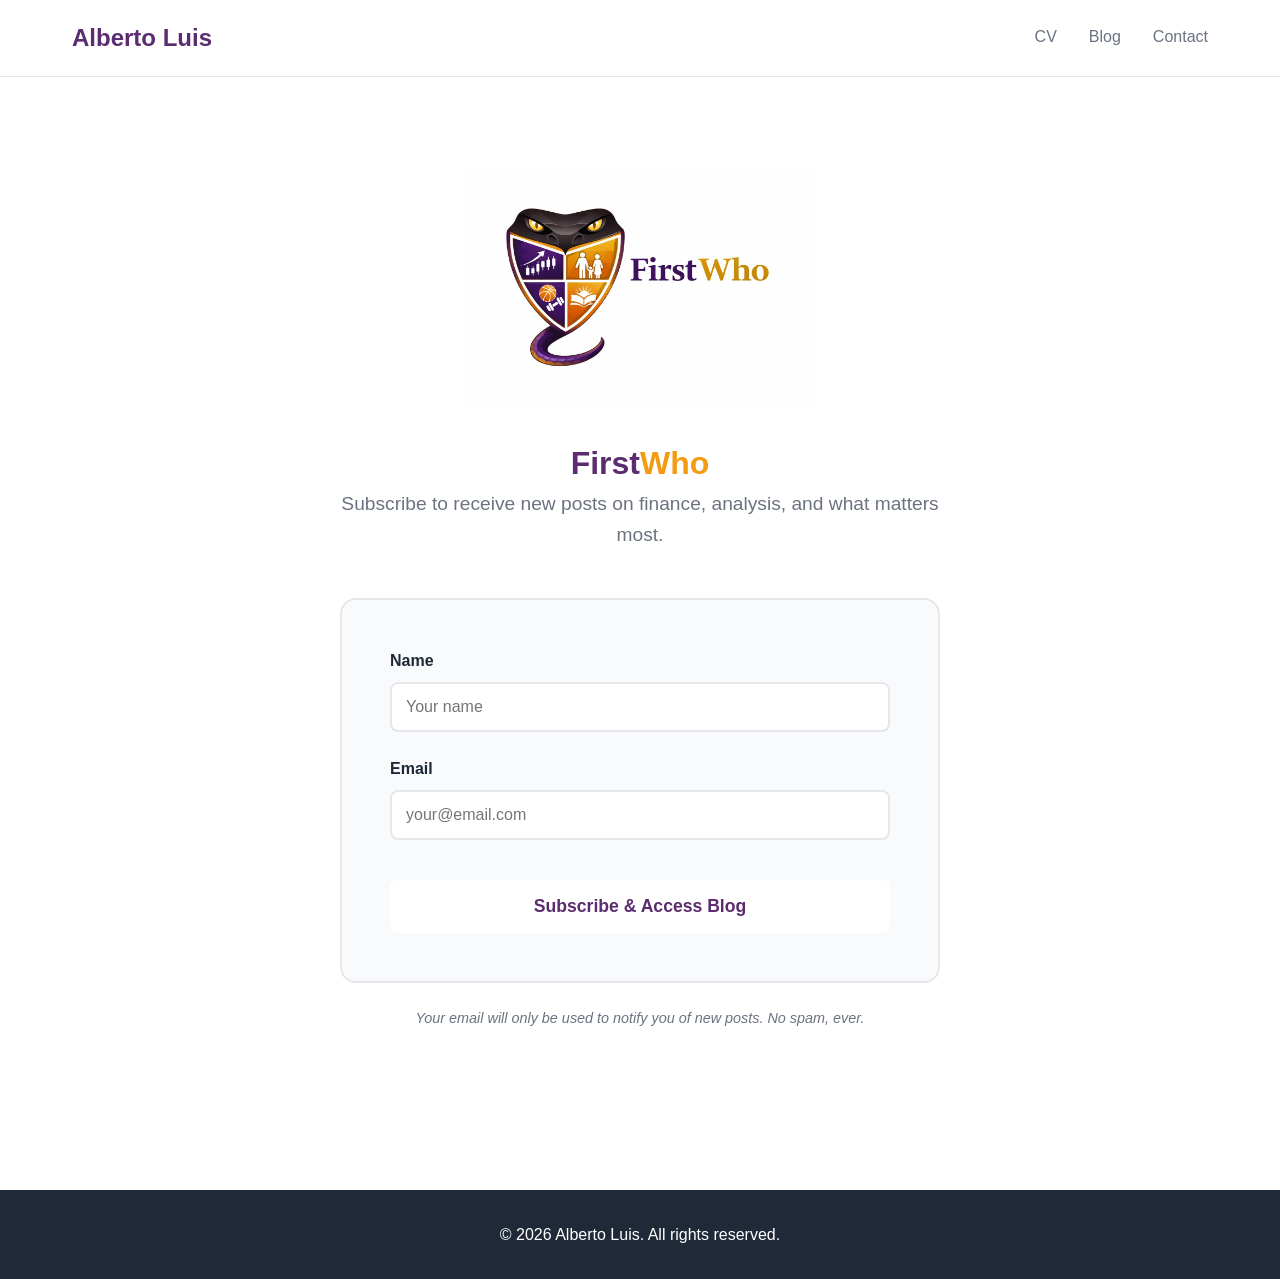
==== blog.html @ a8cf5e79 "Add blog subscription system and First Who post (bilingual ES/EN)" ====
<!DOCTYPE html>
<html lang="en">
<head>
    <meta charset="UTF-8">
    <meta name="viewport" content="width=device-width, initial-scale=1.0">
    <title>Blog - Alberto Luis</title>
    <link rel="stylesheet" href="styles.css">
</head>
<body>
    <nav class="nav">
        <div class="container">
            <a href="index.html" class="logo">Alberto Luis</a>
            <div class="nav-links">
                <a href="cv.html">CV</a>
                <a href="blog.html" class="active">Blog</a>
                <a href="mailto:al.luis.campos@gmail.com">Contact</a>
            </div>
        </div>
    </nav>

    <main class="cv-container">
        <div class="container">
            <div class="cv-header blog-header">
                <img src="firstwho-logo.jpg" alt="FirstWho" class="blog-logo">
                <h1><span class="purple-text">First</span><span class="gold-text">Who</span></h1>
                <p class="cv-title">Insights on finance, analysis, and what matters most</p>
            </div>

            <section class="blog-posts" id="blogContent">
                <!-- Content loaded via JavaScript based on subscription status -->
            </section>
        </div>
    </main>

    <footer class="footer">
        <div class="container">
            <p>&copy; 2026 Alberto Luis. All rights reserved.</p>
        </div>
    </footer>

    <script>
        // Check subscription status
        const subscriber = JSON.parse(localStorage.getItem('blogSubscriber'));
        const blogContent = document.getElementById('blogContent');

        if (!subscriber) {
            // Not subscribed - redirect to subscription page
            window.location.href = 'subscribe.html';
        } else {
            // Subscribed - show blog posts
            blogContent.innerHTML = `
                <div class="welcome-message">
                    <p>Welcome back, ${subscriber.name}! 👋</p>
                </div>

                <article class="blog-post-card">
                    <div class="post-date">March 23, 2026</div>
                    <h2><a href="post-first-who.html">First Who - Lo más importante</a></h2>
                    <p class="post-excerpt">
                        Esa sensación como si estuvieras en el círculo polar ártico con ese pie fuera del edredón... 
                        Un momento de claridad sobre lo que realmente importa en el camino de la vida.
                    </p>
                    <div class="post-tags">
                        <span class="tag">Personal</span>
                        <span class="tag">Family</span>
                        <span class="tag">Philosophy</span>
                    </div>
                    <a href="post-first-who.html" class="read-more">Read more →</a>
                </article>
            `;
        }
    </script>
</body>
</html>
---- styles.css ----
/* Reset & Base Styles */
* {
    margin: 0;
    padding: 0;
    box-sizing: border-box;
}

:root {
    --primary-color: #5B2C6F;
    --secondary-color: #F39C12;
    --text-dark: #1f2937;
    --text-light: #6b7280;
    --bg-light: #f9fafb;
    --bg-white: #ffffff;
    --border-color: #e5e7eb;
    --success-color: #F39C12;
    --transition: all 0.3s ease;
}

body {
    font-family: -apple-system, BlinkMacSystemFont, 'Segoe UI', 'Roboto', 'Oxygen', 'Ubuntu', 'Cantarell', sans-serif;
    line-height: 1.6;
    color: var(--text-dark);
    background-color: var(--bg-white);
}

.container {
    max-width: 1200px;
    margin: 0 auto;
    padding: 0 2rem;
}

a {
    text-decoration: none;
    color: inherit;
    transition: var(--transition);
}

/* Navigation */
.nav {
    background: var(--bg-white);
    border-bottom: 1px solid var(--border-color);
    padding: 1rem 0;
    position: sticky;
    top: 0;
    z-index: 1000;
    backdrop-filter: blur(10px);
    background: rgba(255, 255, 255, 0.95);
}

.nav .container {
    display: flex;
    justify-content: space-between;
    align-items: center;
}

.logo {
    font-size: 1.5rem;
    font-weight: 700;
    color: var(--primary-color);
}

.nav-links {
    display: flex;
    gap: 2rem;
}

.nav-links a {
    color: var(--text-light);
    font-weight: 500;
    padding: 0.5rem 0;
    border-bottom: 2px solid transparent;
}

.nav-links a:hover,
.nav-links a.active {
    color: var(--primary-color);
    border-bottom-color: var(--primary-color);
}

/* Hero Section */
.hero {
    padding: 6rem 0;
    background: linear-gradient(135deg, #5B2C6F 0%, #F39C12 100%);
    color: white;
}

.hero-content {
    max-width: 800px;
}

.hero h1 {
    font-size: 3.5rem;
    font-weight: 700;
    margin-bottom: 0.5rem;
}

.hero h2 {
    font-size: 1.5rem;
    font-weight: 400;
    opacity: 0.9;
    margin-bottom: 1.5rem;
}

.intro {
    font-size: 1.1rem;
    line-height: 1.8;
    opacity: 0.95;
    margin-bottom: 2rem;
}

.cta-buttons {
    display: flex;
    gap: 1rem;
    margin-bottom: 2rem;
}

.btn {
    display: inline-block;
    padding: 0.875rem 2rem;
    border-radius: 0.5rem;
    font-weight: 600;
    transition: var(--transition);
    cursor: pointer;
    border: 2px solid transparent;
}

.btn-primary {
    background: white;
    color: var(--primary-color);
}

.btn-primary:hover {
    transform: translateY(-2px);
    box-shadow: 0 10px 20px rgba(0, 0, 0, 0.1);
}

.btn-secondary {
    background: transparent;
    color: white;
    border-color: white;
}

.btn-secondary:hover {
    background: white;
    color: var(--primary-color);
}

.contact-info {
    display: flex;
    gap: 1rem;
    flex-wrap: wrap;
    font-size: 0.95rem;
    opacity: 0.9;
}

.contact-info a:hover {
    opacity: 0.8;
}

/* Highlights Section */
.highlights {
    padding: 4rem 0;
    background: var(--bg-light);
}

.highlight-grid {
    display: grid;
    grid-template-columns: repeat(auto-fit, minmax(250px, 1fr));
    gap: 2rem;
}

.highlight-card {
    background: white;
    padding: 2rem;
    border-radius: 1rem;
    text-align: center;
    transition: var(--transition);
    border: 1px solid var(--border-color);
}

.highlight-card:hover {
    transform: translateY(-5px);
    box-shadow: 0 10px 30px rgba(0, 0, 0, 0.1);
}

.highlight-icon {
    font-size: 3rem;
    margin-bottom: 1rem;
}

.highlight-card h3 {
    font-size: 1.5rem;
    color: var(--primary-color);
    margin-bottom: 0.5rem;
}

.highlight-card p {
    color: var(--text-light);
}

/* CV Styles */
.cv-container {
    padding: 3rem 0;
    min-height: calc(100vh - 200px);
}

.cv-header {
    text-align: center;
    padding: 2rem 0 2rem 0;
    border-bottom: 2px solid var(--border-color);
    margin-bottom: 3rem;
}

.cv-header h1 {
    font-size: 2.5rem;
    margin-bottom: 0.5rem;
}

.cv-title {
    font-size: 1.3rem;
    color: var(--text-light);
    margin-bottom: 1rem;
}

.cv-summary {
    max-width: 650px;
    margin: 1rem auto 1.5rem;
    line-height: 1.7;
    color: var(--text-light);
    font-size: 1rem;
}

.cv-contact {
    display: flex;
    justify-content: center;
    gap: 0.5rem;
    flex-wrap: wrap;
    margin-bottom: 1.5rem;
    color: var(--text-light);
    font-size: 0.95rem;
}

.cv-contact a {
    color: var(--primary-color);
}

.cv-contact a:hover {
    text-decoration: underline;
}

.cv-actions {
    margin-top: 1.5rem;
}

.btn-download {
    font-size: 1.1rem;
    padding: 1rem 2.5rem;
    box-shadow: 0 4px 12px rgba(91, 44, 111, 0.3);
}

.btn-download:hover {
    box-shadow: 0 6px 20px rgba(91, 44, 111, 0.4);
}

.cv-section {
    margin-bottom: 4rem;
}

.cv-section h2 {
    font-size: 2rem;
    margin-bottom: 2rem;
    color: var(--text-dark);
    border-bottom: 3px solid var(--primary-color);
    display: inline-block;
    padding-bottom: 0.5rem;
}

/* Experience Items */
.experience-item {
    background: var(--bg-light);
    padding: 2rem;
    border-radius: 1rem;
    margin-bottom: 2rem;
    border-left: 4px solid var(--primary-color);
}

.exp-header {
    margin-bottom: 2rem;
}

.company-link {
    display: flex;
    align-items: center;
    gap: 1rem;
    color: var(--text-dark);
    font-size: 1.3rem;
    font-weight: 600;
}

.company-link:hover {
    color: var(--primary-color);
}

.company-logo {
    height: 40px;
    width: auto;
}

.company-name {
    font-size: 1.3rem;
    font-weight: 600;
}

.position {
    margin-bottom: 2rem;
    padding-bottom: 2rem;
    border-bottom: 1px solid var(--border-color);
}

.position:last-child {
    border-bottom: none;
    padding-bottom: 0;
    margin-bottom: 0;
}

.position h3 {
    font-size: 1.3rem;
    margin-bottom: 0.5rem;
    color: var(--text-dark);
}

.duration {
    color: var(--text-light);
    font-size: 0.95rem;
    margin-bottom: 1rem;
}

.position ul {
    list-style: none;
    padding-left: 0;
}

.position li {
    position: relative;
    padding-left: 1.5rem;
    margin-bottom: 0.75rem;
    color: var(--text-light);
}

.position li:before {
    content: "→";
    position: absolute;
    left: 0;
    color: var(--primary-color);
    font-weight: bold;
}

/* Education Items */
.education-item {
    background: var(--bg-light);
    padding: 1.5rem;
    border-radius: 1rem;
    margin-bottom: 1.5rem;
    border-left: 4px solid var(--success-color);
}

.institution-link {
    display: flex;
    align-items: center;
    gap: 1.5rem;
    color: var(--text-dark);
}

.institution-link:hover h3 {
    color: var(--primary-color);
}

.institution-logo {
    height: 50px;
    width: auto;
}

.edu-icon {
    font-size: 3rem;
    min-width: 60px;
    text-align: center;
}

.edu-badge {
    margin-top: 0.5rem;
}

.badge {
    display: inline-block;
    background: var(--primary-color);
    color: white;
    padding: 0.25rem 0.75rem;
    border-radius: 1rem;
    font-size: 0.85rem;
    font-weight: 500;
}

.education-item h3 {
    font-size: 1.2rem;
    margin-bottom: 0.25rem;
    transition: var(--transition);
}

.institution {
    color: var(--text-light);
    font-size: 1rem;
}

/* Skills Section */
.skills-grid {
    display: grid;
    grid-template-columns: repeat(auto-fit, minmax(280px, 1fr));
    gap: 2rem;
}

.skill-category {
    background: var(--bg-light);
    padding: 2rem;
    border-radius: 1rem;
    border-top: 4px solid var(--primary-color);
}

.skill-category:nth-child(even) {
    border-top-color: var(--secondary-color);
}

.skill-category h3 {
    font-size: 1.2rem;
    margin-bottom: 1rem;
    color: var(--primary-color);
}

.skill-category:nth-child(even) h3 {
    color: var(--secondary-color);
}

.skill-list {
    list-style: none;
}

.skill-list li {
    padding: 0.5rem 0;
    color: var(--text-light);
    border-bottom: 1px solid var(--border-color);
}

.skill-list li:last-child {
    border-bottom: none;
}

/* Footer */
.footer {
    background: var(--text-dark);
    color: white;
    padding: 2rem 0;
    text-align: center;
    margin-top: 4rem;
}

/* Blog Styles */
.blog-posts {
    max-width: 800px;
    margin: 0 auto;
}

.blog-header {
    position: relative;
}

.blog-logo {
    max-width: 300px;
    height: auto;
    margin: 0 auto 1.5rem;
    display: block;
}

.purple-text {
    color: var(--primary-color);
}

.gold-text {
    color: var(--secondary-color);
}

.blog-placeholder {
    text-align: center;
    padding: 4rem 2rem;
    background: var(--bg-light);
    border-radius: 1rem;
    border: 3px solid transparent;
    border-image: linear-gradient(135deg, var(--primary-color), var(--secondary-color)) 1;
}

.blog-placeholder h2 {
    font-size: 2rem;
    margin-bottom: 1rem;
    background: linear-gradient(135deg, var(--primary-color), var(--secondary-color));
    -webkit-background-clip: text;
    -webkit-text-fill-color: transparent;
    background-clip: text;
}

.blog-placeholder p {
    color: var(--text-light);
    font-size: 1.1rem;
}

/* Responsive Design */
@media (max-width: 768px) {
    .hero h1 {
        font-size: 2.5rem;
    }

    .hero h2 {
        font-size: 1.2rem;
    }

    .cta-buttons {
        flex-direction: column;
    }

    .nav-links {
        gap: 1rem;
    }

    .container {
        padding: 0 1rem;
    }

    .highlight-grid {
        grid-template-columns: 1fr;
    }

    .cv-header h1 {
        font-size: 2rem;
    }

    .skills-grid {
        grid-template-columns: 1fr;
    }

    .contact-info {
        flex-direction: column;
        gap: 0.5rem;
    }
}

@media (max-width: 480px) {
    .hero {
        padding: 3rem 0;
    }

    .hero h1 {
        font-size: 2rem;
    }
}

/* Subscribe Page Styles */
.subscribe-container {
    max-width: 600px;
    margin: 3rem auto;
    text-align: center;
}

.blog-logo-large {
    max-width: 350px;
    height: auto;
    margin: 0 auto 2rem;
    display: block;
}

.subscribe-tagline {
    font-size: 1.2rem;
    color: var(--text-light);
    margin-bottom: 3rem;
    line-height: 1.6;
}

.subscribe-form {
    background: var(--bg-light);
    padding: 3rem;
    border-radius: 1rem;
    border: 2px solid var(--border-color);
    margin-bottom: 1.5rem;
}

.form-group {
    margin-bottom: 1.5rem;
    text-align: left;
}

.form-group label {
    display: block;
    margin-bottom: 0.5rem;
    font-weight: 600;
    color: var(--text-dark);
}

.form-group input {
    width: 100%;
    padding: 0.875rem;
    border: 2px solid var(--border-color);
    border-radius: 0.5rem;
    font-size: 1rem;
    transition: var(--transition);
}

.form-group input:focus {
    outline: none;
    border-color: var(--primary-color);
    box-shadow: 0 0 0 3px rgba(91, 44, 111, 0.1);
}

.subscribe-form .btn {
    width: 100%;
    margin-top: 1rem;
    font-size: 1.1rem;
}

.privacy-note {
    color: var(--text-light);
    font-size: 0.9rem;
    font-style: italic;
}

/* Blog Post Card */
.blog-post-card {
    background: var(--bg-light);
    padding: 2.5rem;
    border-radius: 1rem;
    margin-bottom: 2rem;
    border-left: 4px solid var(--primary-color);
    transition: var(--transition);
}

.blog-post-card:hover {
    transform: translateY(-3px);
    box-shadow: 0 10px 30px rgba(0, 0, 0, 0.1);
}

.post-date {
    color: var(--text-light);
    font-size: 0.9rem;
    margin-bottom: 0.5rem;
}

.blog-post-card h2 {
    font-size: 1.8rem;
    margin-bottom: 1rem;
    color: var(--text-dark);
}

.blog-post-card h2 a {
    color: var(--text-dark);
}

.blog-post-card h2 a:hover {
    color: var(--primary-color);
}

.post-excerpt {
    color: var(--text-light);
    line-height: 1.8;
    margin-bottom: 1.5rem;
}

.post-tags {
    display: flex;
    gap: 0.5rem;
    margin-bottom: 1rem;
    flex-wrap: wrap;
}

.tag {
    background: var(--primary-color);
    color: white;
    padding: 0.25rem 0.75rem;
    border-radius: 1rem;
    font-size: 0.85rem;
}

.read-more {
    color: var(--primary-color);
    font-weight: 600;
    transition: var(--transition);
}

.read-more:hover {
    color: var(--secondary-color);
}

.welcome-message {
    background: linear-gradient(135deg, var(--primary-color), var(--secondary-color));
    color: white;
    padding: 1.5rem;
    border-radius: 1rem;
    margin-bottom: 2rem;
    text-align: center;
}

.welcome-message p {
    margin: 0;
    font-size: 1.1rem;
}

/* Blog Post Page Styles */
.blog-post {
    max-width: 750px;
    margin: 0 auto;
}

.post-header {
    display: flex;
    justify-content: space-between;
    align-items: center;
    margin-bottom: 2rem;
    padding-bottom: 1rem;
    border-bottom: 2px solid var(--border-color);
}

.back-link {
    color: var(--primary-color);
    font-weight: 600;
    transition: var(--transition);
}

.back-link:hover {
    color: var(--secondary-color);
}

.lang-toggle {
    background: var(--bg-light);
    border: 2px solid var(--border-color);
    padding: 0.5rem 1rem;
    border-radius: 2rem;
    cursor: pointer;
    font-weight: 600;
    transition: var(--transition);
    display: flex;
    align-items: center;
    gap: 0.5rem;
}

.lang-toggle:hover {
    border-color: var(--primary-color);
}

.lang-option {
    color: var(--text-light);
    transition: var(--transition);
    padding: 0.25rem 0.5rem;
    border-radius: 0.5rem;
}

.lang-option.active {
    color: var(--primary-color);
    background: white;
    font-weight: 700;
}

.lang-separator {
    color: var(--border-color);
}

.post-title {
    font-size: 2.5rem;
    line-height: 1.2;
    margin-bottom: 1rem;
    color: var(--text-dark);
}

.post-meta {
    color: var(--text-light);
    margin-bottom: 2rem;
    padding-bottom: 2rem;
    border-bottom: 1px solid var(--border-color);
}

.post-content {
    font-size: 1.1rem;
    line-height: 1.9;
    color: var(--text-dark);
}

.post-content p {
    margin-bottom: 1.5rem;
}

.post-content em {
    font-style: italic;
    color: var(--primary-color);
    font-weight: 600;
}

@media (max-width: 768px) {
    .subscribe-form {
        padding: 2rem;
    }
    
    .post-header {
        flex-direction: column;
        align-items: flex-start;
        gap: 1rem;
    }
    
    .post-title {
        font-size: 2rem;
    }
    
    .post-content {
        font-size: 1rem;
    }
}
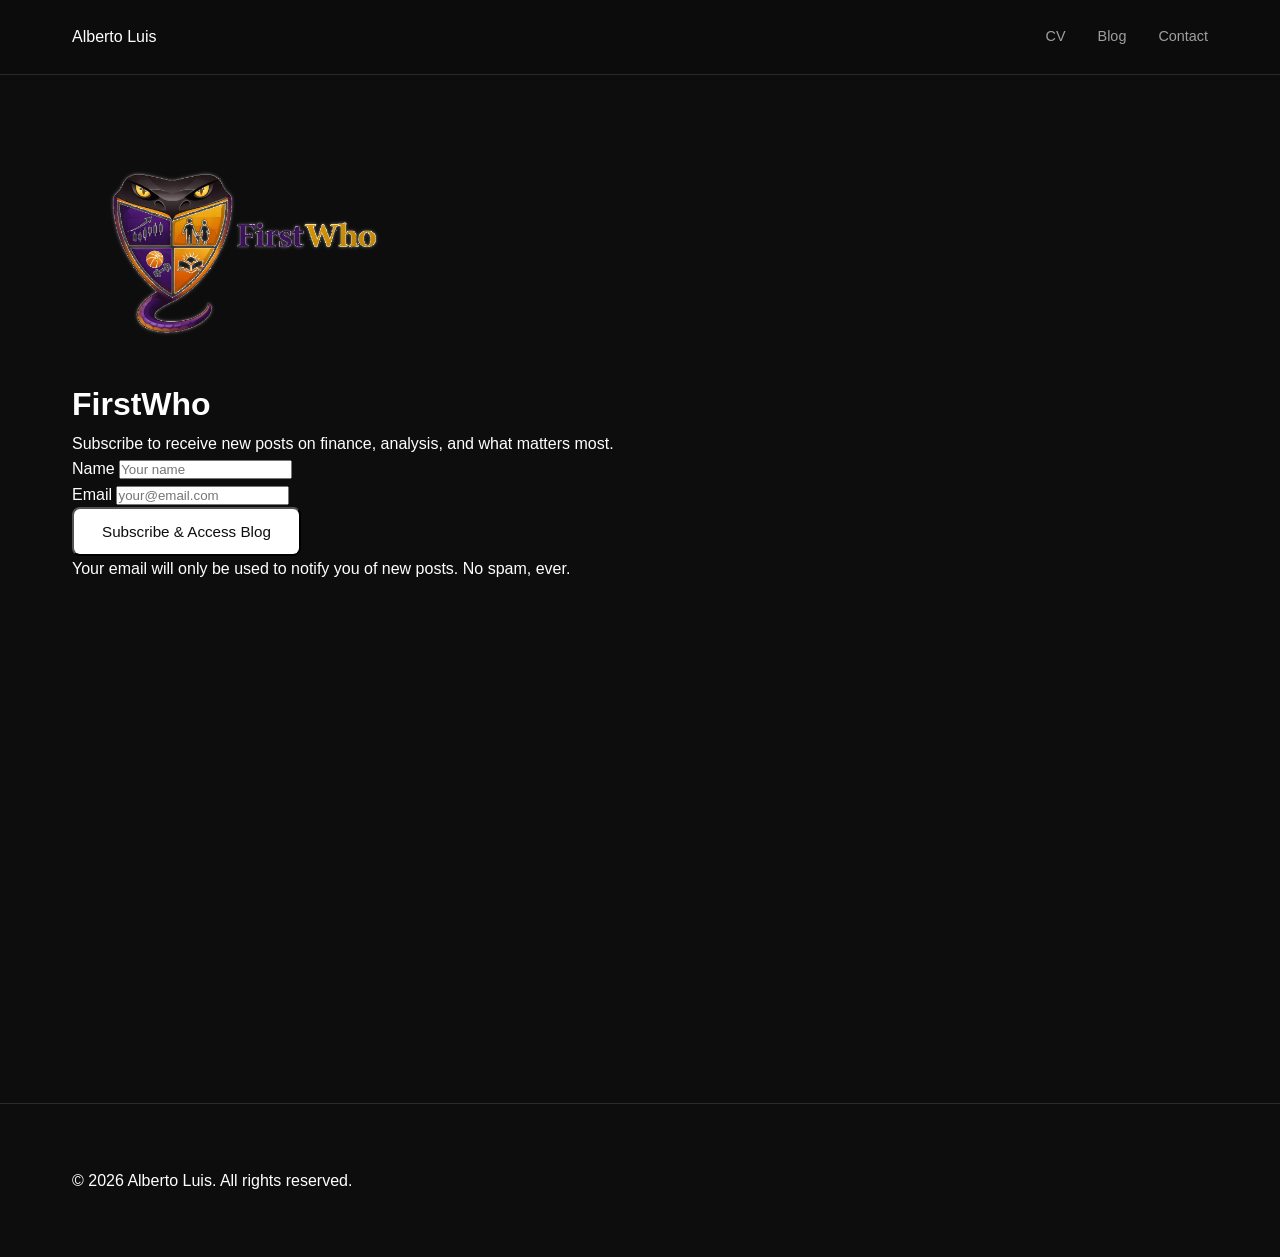
==== commit 6248f817: "Convert FirstWho logo to transparent PNG with white glow effect" ====
--- a/blog.html
+++ b/blog.html
@@ -21,7 +21,7 @@
     <main class="cv-container">
         <div class="container">
             <div class="cv-header blog-header">
-                <img src="firstwho-logo.jpg" alt="FirstWho" class="blog-logo">
+                <img src="firstwho-logo.png" alt="FirstWho" class="blog-logo">
                 <h1><span class="purple-text">First</span><span class="gold-text">Who</span></h1>
                 <p class="cv-title">Insights on finance, analysis, and what matters most</p>
             </div>
--- a/styles.css
+++ b/styles.css
@@ -1,4 +1,4 @@
-/* Reset & Base Styles */
+/* Reset & Base */
 * {
     margin: 0;
     padding: 0;
@@ -6,22 +6,22 @@
 }
 
 :root {
-    --primary-color: #5B2C6F;
-    --secondary-color: #F39C12;
-    --text-dark: #1f2937;
-    --text-light: #6b7280;
-    --bg-light: #f9fafb;
-    --bg-white: #ffffff;
-    --border-color: #e5e7eb;
-    --success-color: #F39C12;
-    --transition: all 0.3s ease;
+    --bg-primary: #0d0d0d;
+    --bg-secondary: #1a1a1a;
+    --text-primary: #ffffff;
+    --text-secondary: #a0a0a0;
+    --text-tertiary: #6b6b6b;
+    --border-color: #2a2a2a;
+    --accent: #ffffff;
 }
 
 body {
-    font-family: -apple-system, BlinkMacSystemFont, 'Segoe UI', 'Roboto', 'Oxygen', 'Ubuntu', 'Cantarell', sans-serif;
+    font-family: -apple-system, BlinkMacSystemFont, "Segoe UI", "Inter", Helvetica, Arial, sans-serif;
+    background: var(--bg-primary);
+    color: var(--text-primary);
     line-height: 1.6;
-    color: var(--text-dark);
-    background-color: var(--bg-white);
+    -webkit-font-smoothing: antialiased;
+    -moz-osx-font-smoothing: grayscale;
 }
 
 .container {
@@ -33,19 +33,22 @@
 a {
     text-decoration: none;
     color: inherit;
-    transition: var(--transition);
+    transition: opacity 0.2s ease;
+}
+
+a:hover {
+    opacity: 0.7;
 }
 
 /* Navigation */
 .nav {
-    background: var(--bg-white);
-    border-bottom: 1px solid var(--border-color);
-    padding: 1rem 0;
+    padding: 1.5rem 0;
+    border-bottom: 1px solid var(--border-color);
     position: sticky;
     top: 0;
-    z-index: 1000;
-    backdrop-filter: blur(10px);
-    background: rgba(255, 255, 255, 0.95);
+    background: rgba(13, 13, 13, 0.8);
+    backdrop-filter: blur(20px);
+    z-index: 100;
 }
 
 .nav .container {
@@ -54,262 +57,280 @@
     align-items: center;
 }
 
-.logo {
-    font-size: 1.5rem;
-    font-weight: 700;
-    color: var(--primary-color);
+.nav-logo {
+    font-size: 0.95rem;
+    font-weight: 500;
+    letter-spacing: -0.01em;
 }
 
 .nav-links {
     display: flex;
     gap: 2rem;
-}
-
-.nav-links a {
-    color: var(--text-light);
-    font-weight: 500;
-    padding: 0.5rem 0;
-    border-bottom: 2px solid transparent;
-}
-
-.nav-links a:hover,
-.nav-links a.active {
-    color: var(--primary-color);
-    border-bottom-color: var(--primary-color);
+    font-size: 0.9rem;
+    color: var(--text-secondary);
+}
+
+.nav-links a:hover {
+    color: var(--text-primary);
 }
 
 /* Hero Section */
 .hero {
-    padding: 6rem 0;
-    background: linear-gradient(135deg, #5B2C6F 0%, #F39C12 100%);
-    color: white;
-}
-
-.hero-content {
-    max-width: 800px;
-}
-
-.hero h1 {
-    font-size: 3.5rem;
+    padding: 10rem 0 8rem 0;
+}
+
+.hero-title {
+    font-size: 5rem;
     font-weight: 700;
-    margin-bottom: 0.5rem;
-}
-
-.hero h2 {
-    font-size: 1.5rem;
-    font-weight: 400;
+    line-height: 1.1;
+    letter-spacing: -0.04em;
+    margin-bottom: 2rem;
+    max-width: 900px;
+}
+
+.hero-subtitle {
+    font-size: 1.25rem;
+    line-height: 1.6;
+    color: var(--text-secondary);
+    margin-bottom: 3rem;
+    max-width: 700px;
+}
+
+.hero-cta {
+    display: flex;
+    gap: 1rem;
+    align-items: center;
+}
+
+.btn-primary,
+.btn-secondary {
+    padding: 0.875rem 1.75rem;
+    font-size: 0.95rem;
+    font-weight: 500;
+    border-radius: 8px;
+    transition: all 0.2s ease;
+    display: inline-block;
+}
+
+.btn-primary {
+    background: var(--text-primary);
+    color: var(--bg-primary);
+}
+
+.btn-primary:hover {
     opacity: 0.9;
-    margin-bottom: 1.5rem;
-}
-
-.intro {
-    font-size: 1.1rem;
-    line-height: 1.8;
-    opacity: 0.95;
-    margin-bottom: 2rem;
-}
-
-.cta-buttons {
-    display: flex;
-    gap: 1rem;
-    margin-bottom: 2rem;
-}
-
-.btn {
-    display: inline-block;
-    padding: 0.875rem 2rem;
-    border-radius: 0.5rem;
-    font-weight: 600;
-    transition: var(--transition);
-    cursor: pointer;
-    border: 2px solid transparent;
-}
-
-.btn-primary {
-    background: white;
-    color: var(--primary-color);
-}
-
-.btn-primary:hover {
-    transform: translateY(-2px);
-    box-shadow: 0 10px 20px rgba(0, 0, 0, 0.1);
+    transform: translateY(-1px);
 }
 
 .btn-secondary {
     background: transparent;
-    color: white;
-    border-color: white;
+    border: 1px solid var(--border-color);
+    color: var(--text-secondary);
 }
 
 .btn-secondary:hover {
-    background: white;
-    color: var(--primary-color);
-}
-
-.contact-info {
-    display: flex;
+    border-color: var(--text-tertiary);
+    color: var(--text-primary);
+    opacity: 1;
+}
+
+/* Info Section */
+.info-section {
+    padding: 6rem 0;
+    border-top: 1px solid var(--border-color);
+}
+
+.info-grid {
+    display: grid;
+    grid-template-columns: repeat(auto-fit, minmax(300px, 1fr));
+    gap: 4rem;
+}
+
+.info-item h3 {
+    font-size: 1.1rem;
+    font-weight: 600;
+    margin-bottom: 0.75rem;
+    letter-spacing: -0.02em;
+}
+
+.info-item p {
+    color: var(--text-secondary);
+    font-size: 1rem;
+    line-height: 1.6;
+}
+
+/* Footer */
+.footer {
+    padding: 4rem 0;
+    border-top: 1px solid var(--border-color);
+    margin-top: 8rem;
+}
+
+.footer-content {
+    display: flex;
+    justify-content: space-between;
+    align-items: center;
+    color: var(--text-tertiary);
+    font-size: 0.9rem;
+}
+
+.footer-links {
+    display: flex;
+    gap: 0.75rem;
+    align-items: center;
+}
+
+.footer-links a:hover {
+    color: var(--text-secondary);
+}
+
+/* Responsive */
+@media (max-width: 968px) {
+    .hero-title {
+        font-size: 3.5rem;
+    }
+    
+    .hero {
+        padding: 6rem 0 4rem 0;
+    }
+}
+
+@media (max-width: 768px) {
+    .container {
+        padding: 0 1.5rem;
+    }
+    
+    .hero-title {
+        font-size: 2.5rem;
+    }
+    
+    .hero-subtitle {
+        font-size: 1.1rem;
+    }
+    
+    .hero-cta {
+        flex-direction: column;
+        align-items: flex-start;
+    }
+    
+    .btn-primary,
+    .btn-secondary {
+        width: 100%;
+        text-align: center;
+    }
+    
+    .info-grid {
+        grid-template-columns: 1fr;
+        gap: 3rem;
+    }
+    
+    .footer-content {
+        flex-direction: column;
+        gap: 1rem;
+        text-align: center;
+    }
+    
+    .nav-links {
+        gap: 1.5rem;
+    }
+}
+
+/* CV Page Styles */
+.cv-container {
+    padding: 4rem 0;
+    min-height: 100vh;
+}
+
+.cv-header {
+    text-align: center;
+    padding: 3rem 0;
+    border-bottom: 1px solid var(--border-color);
+    margin-bottom: 4rem;
+}
+
+.cv-header h1 {
+    font-size: 3rem;
+    font-weight: 700;
+    letter-spacing: -0.03em;
+    margin-bottom: 1rem;
+}
+
+.cv-title {
+    font-size: 1.2rem;
+    color: var(--text-secondary);
+    margin-bottom: 1.5rem;
+}
+
+.cv-summary {
+    max-width: 650px;
+    margin: 1rem auto 2rem;
+    line-height: 1.7;
+    color: var(--text-secondary);
+}
+
+.cv-contact {
+    display: flex;
+    justify-content: center;
     gap: 1rem;
     flex-wrap: wrap;
-    font-size: 0.95rem;
-    opacity: 0.9;
-}
-
-.contact-info a:hover {
-    opacity: 0.8;
-}
-
-/* Highlights Section */
-.highlights {
-    padding: 4rem 0;
-    background: var(--bg-light);
-}
-
-.highlight-grid {
-    display: grid;
-    grid-template-columns: repeat(auto-fit, minmax(250px, 1fr));
-    gap: 2rem;
-}
-
-.highlight-card {
-    background: white;
-    padding: 2rem;
-    border-radius: 1rem;
-    text-align: center;
-    transition: var(--transition);
-    border: 1px solid var(--border-color);
-}
-
-.highlight-card:hover {
-    transform: translateY(-5px);
-    box-shadow: 0 10px 30px rgba(0, 0, 0, 0.1);
-}
-
-.highlight-icon {
-    font-size: 3rem;
-    margin-bottom: 1rem;
-}
-
-.highlight-card h3 {
-    font-size: 1.5rem;
-    color: var(--primary-color);
-    margin-bottom: 0.5rem;
-}
-
-.highlight-card p {
-    color: var(--text-light);
-}
-
-/* CV Styles */
-.cv-container {
-    padding: 3rem 0;
-    min-height: calc(100vh - 200px);
-}
-
-.cv-header {
-    text-align: center;
-    padding: 2rem 0 2rem 0;
-    border-bottom: 2px solid var(--border-color);
-    margin-bottom: 3rem;
-}
-
-.cv-header h1 {
-    font-size: 2.5rem;
-    margin-bottom: 0.5rem;
-}
-
-.cv-title {
-    font-size: 1.3rem;
-    color: var(--text-light);
-    margin-bottom: 1rem;
-}
-
-.cv-summary {
-    max-width: 650px;
-    margin: 1rem auto 1.5rem;
-    line-height: 1.7;
-    color: var(--text-light);
+    color: var(--text-tertiary);
+    font-size: 0.9rem;
+}
+
+.cv-contact a {
+    color: var(--text-secondary);
+}
+
+.cv-actions {
+    margin-top: 2rem;
+}
+
+.btn-download {
+    background: var(--text-primary);
+    color: var(--bg-primary);
+    padding: 1rem 2rem;
     font-size: 1rem;
-}
-
-.cv-contact {
-    display: flex;
-    justify-content: center;
-    gap: 0.5rem;
-    flex-wrap: wrap;
-    margin-bottom: 1.5rem;
-    color: var(--text-light);
-    font-size: 0.95rem;
-}
-
-.cv-contact a {
-    color: var(--primary-color);
-}
-
-.cv-contact a:hover {
-    text-decoration: underline;
-}
-
-.cv-actions {
-    margin-top: 1.5rem;
-}
-
-.btn-download {
-    font-size: 1.1rem;
-    padding: 1rem 2.5rem;
-    box-shadow: 0 4px 12px rgba(91, 44, 111, 0.3);
-}
-
-.btn-download:hover {
-    box-shadow: 0 6px 20px rgba(91, 44, 111, 0.4);
+    font-weight: 500;
+    border-radius: 8px;
+    display: inline-block;
 }
 
 .cv-section {
-    margin-bottom: 4rem;
+    margin-bottom: 5rem;
 }
 
 .cv-section h2 {
     font-size: 2rem;
+    font-weight: 600;
+    margin-bottom: 2.5rem;
+    letter-spacing: -0.02em;
+    border-bottom: 1px solid var(--border-color);
+    padding-bottom: 1rem;
+}
+
+.experience-item,
+.education-item {
+    background: var(--bg-secondary);
+    padding: 2rem;
     margin-bottom: 2rem;
-    color: var(--text-dark);
-    border-bottom: 3px solid var(--primary-color);
-    display: inline-block;
-    padding-bottom: 0.5rem;
-}
-
-/* Experience Items */
-.experience-item {
-    background: var(--bg-light);
-    padding: 2rem;
-    border-radius: 1rem;
-    margin-bottom: 2rem;
-    border-left: 4px solid var(--primary-color);
-}
-
-.exp-header {
-    margin-bottom: 2rem;
-}
-
-.company-link {
-    display: flex;
-    align-items: center;
-    gap: 1rem;
-    color: var(--text-dark);
+    border-radius: 8px;
+    border: 1px solid var(--border-color);
+}
+
+.company-name,
+.experience-item h3,
+.education-item h3 {
     font-size: 1.3rem;
     font-weight: 600;
-}
-
-.company-link:hover {
-    color: var(--primary-color);
-}
-
-.company-logo {
-    height: 40px;
-    width: auto;
-}
-
-.company-name {
-    font-size: 1.3rem;
-    font-weight: 600;
+    margin-bottom: 0.5rem;
+    letter-spacing: -0.01em;
+}
+
+.duration,
+.institution {
+    color: var(--text-tertiary);
+    font-size: 0.9rem;
+    margin-bottom: 1rem;
 }
 
 .position {
@@ -325,15 +346,7 @@
 }
 
 .position h3 {
-    font-size: 1.3rem;
     margin-bottom: 0.5rem;
-    color: var(--text-dark);
-}
-
-.duration {
-    color: var(--text-light);
-    font-size: 0.95rem;
-    margin-bottom: 1rem;
 }
 
 .position ul {
@@ -342,77 +355,19 @@
 }
 
 .position li {
-    position: relative;
     padding-left: 1.5rem;
     margin-bottom: 0.75rem;
-    color: var(--text-light);
+    position: relative;
+    color: var(--text-secondary);
 }
 
 .position li:before {
     content: "→";
     position: absolute;
     left: 0;
-    color: var(--primary-color);
-    font-weight: bold;
-}
-
-/* Education Items */
-.education-item {
-    background: var(--bg-light);
-    padding: 1.5rem;
-    border-radius: 1rem;
-    margin-bottom: 1.5rem;
-    border-left: 4px solid var(--success-color);
-}
-
-.institution-link {
-    display: flex;
-    align-items: center;
-    gap: 1.5rem;
-    color: var(--text-dark);
-}
-
-.institution-link:hover h3 {
-    color: var(--primary-color);
-}
-
-.institution-logo {
-    height: 50px;
-    width: auto;
-}
-
-.edu-icon {
-    font-size: 3rem;
-    min-width: 60px;
-    text-align: center;
-}
-
-.edu-badge {
-    margin-top: 0.5rem;
-}
-
-.badge {
-    display: inline-block;
-    background: var(--primary-color);
-    color: white;
-    padding: 0.25rem 0.75rem;
-    border-radius: 1rem;
-    font-size: 0.85rem;
-    font-weight: 500;
-}
-
-.education-item h3 {
-    font-size: 1.2rem;
-    margin-bottom: 0.25rem;
-    transition: var(--transition);
-}
-
-.institution {
-    color: var(--text-light);
-    font-size: 1rem;
-}
-
-/* Skills Section */
+    color: var(--text-tertiary);
+}
+
 .skills-grid {
     display: grid;
     grid-template-columns: repeat(auto-fit, minmax(280px, 1fr));
@@ -420,24 +375,16 @@
 }
 
 .skill-category {
-    background: var(--bg-light);
+    background: var(--bg-secondary);
     padding: 2rem;
-    border-radius: 1rem;
-    border-top: 4px solid var(--primary-color);
-}
-
-.skill-category:nth-child(even) {
-    border-top-color: var(--secondary-color);
+    border-radius: 8px;
+    border: 1px solid var(--border-color);
 }
 
 .skill-category h3 {
-    font-size: 1.2rem;
+    font-size: 1.1rem;
+    font-weight: 600;
     margin-bottom: 1rem;
-    color: var(--primary-color);
-}
-
-.skill-category:nth-child(even) h3 {
-    color: var(--secondary-color);
 }
 
 .skill-list {
@@ -446,374 +393,150 @@
 
 .skill-list li {
     padding: 0.5rem 0;
-    color: var(--text-light);
-    border-bottom: 1px solid var(--border-color);
+    color: var(--text-secondary);
+    border-bottom: 1px solid var(--border-color);
+    font-size: 0.95rem;
 }
 
 .skill-list li:last-child {
     border-bottom: none;
 }
 
-/* Footer */
-.footer {
-    background: var(--text-dark);
-    color: white;
-    padding: 2rem 0;
+/* Blog Styles */
+.blog-container {
+    padding: 4rem 0;
+    min-height: 100vh;
+}
+
+.blog-header {
     text-align: center;
-    margin-top: 4rem;
-}
-
-/* Blog Styles */
+    margin-bottom: 4rem;
+    padding-bottom: 3rem;
+    border-bottom: 1px solid var(--border-color);
+}
+
+.blog-header h1 {
+    font-size: 3rem;
+    font-weight: 700;
+    letter-spacing: -0.03em;
+    margin-bottom: 1rem;
+}
+
 .blog-posts {
     max-width: 800px;
     margin: 0 auto;
 }
 
-.blog-header {
-    position: relative;
+.blog-post-card {
+    background: var(--bg-secondary);
+    padding: 2.5rem;
+    margin-bottom: 2rem;
+    border-radius: 8px;
+    border: 1px solid var(--border-color);
+    transition: border-color 0.2s ease;
+}
+
+.blog-post-card:hover {
+    border-color: var(--text-tertiary);
+}
+
+.post-date {
+    color: var(--text-tertiary);
+    font-size: 0.85rem;
+    margin-bottom: 0.75rem;
+}
+
+.blog-post-card h2 {
+    font-size: 1.75rem;
+    font-weight: 600;
+    margin-bottom: 1rem;
+    letter-spacing: -0.02em;
+}
+
+.blog-post-card h2 a {
+    color: var(--text-primary);
+}
+
+.post-excerpt {
+    color: var(--text-secondary);
+    line-height: 1.7;
+    margin-bottom: 1.5rem;
+}
+
+.read-more {
+    color: var(--text-secondary);
+    font-size: 0.95rem;
+    font-weight: 500;
+}
+
+.read-more:hover {
+    color: var(--text-primary);
+}
+
+.post-header {
+    display: flex;
+    justify-content: space-between;
+    align-items: center;
+    margin-bottom: 3rem;
+    padding-bottom: 2rem;
+    border-bottom: 1px solid var(--border-color);
+}
+
+.back-link {
+    color: var(--text-secondary);
+    font-size: 0.95rem;
+}
+
+.back-link:hover {
+    color: var(--text-primary);
+}
+
+.post-title {
+    font-size: 2.5rem;
+    font-weight: 700;
+    line-height: 1.2;
+    margin-bottom: 1rem;
+    letter-spacing: -0.03em;
+}
+
+.post-meta {
+    color: var(--text-tertiary);
+    margin-bottom: 3rem;
+}
+
+.post-content {
+    font-size: 1.1rem;
+    line-height: 1.8;
+    color: var(--text-secondary);
+}
+
+.post-content p {
+    margin-bottom: 1.5rem;
+}
+
+.post-content em {
+    font-style: italic;
+    color: var(--text-primary);
+}
+
+/* Blog Logo Styles */
+.blog-logo,
+.blog-logo-large,
+.blog-logo-post {
+    filter: drop-shadow(0 0 1px rgba(255, 255, 255, 0.3))
+            drop-shadow(0 0 2px rgba(255, 255, 255, 0.2));
+    max-width: 100%;
+    height: auto;
 }
 
 .blog-logo {
     max-width: 300px;
-    height: auto;
-    margin: 0 auto 1.5rem;
-    display: block;
-}
-
-.purple-text {
-    color: var(--primary-color);
-}
-
-.gold-text {
-    color: var(--secondary-color);
-}
-
-.blog-placeholder {
-    text-align: center;
-    padding: 4rem 2rem;
-    background: var(--bg-light);
-    border-radius: 1rem;
-    border: 3px solid transparent;
-    border-image: linear-gradient(135deg, var(--primary-color), var(--secondary-color)) 1;
-}
-
-.blog-placeholder h2 {
-    font-size: 2rem;
-    margin-bottom: 1rem;
-    background: linear-gradient(135deg, var(--primary-color), var(--secondary-color));
-    -webkit-background-clip: text;
-    -webkit-text-fill-color: transparent;
-    background-clip: text;
-}
-
-.blog-placeholder p {
-    color: var(--text-light);
-    font-size: 1.1rem;
-}
-
-/* Responsive Design */
-@media (max-width: 768px) {
-    .hero h1 {
-        font-size: 2.5rem;
-    }
-
-    .hero h2 {
-        font-size: 1.2rem;
-    }
-
-    .cta-buttons {
-        flex-direction: column;
-    }
-
-    .nav-links {
-        gap: 1rem;
-    }
-
-    .container {
-        padding: 0 1rem;
-    }
-
-    .highlight-grid {
-        grid-template-columns: 1fr;
-    }
-
-    .cv-header h1 {
-        font-size: 2rem;
-    }
-
-    .skills-grid {
-        grid-template-columns: 1fr;
-    }
-
-    .contact-info {
-        flex-direction: column;
-        gap: 0.5rem;
-    }
-}
-
-@media (max-width: 480px) {
-    .hero {
-        padding: 3rem 0;
-    }
-
-    .hero h1 {
-        font-size: 2rem;
-    }
-}
-
-/* Subscribe Page Styles */
-.subscribe-container {
-    max-width: 600px;
-    margin: 3rem auto;
-    text-align: center;
 }
 
 .blog-logo-large {
     max-width: 350px;
-    height: auto;
-    margin: 0 auto 2rem;
-    display: block;
-}
-
-.subscribe-tagline {
-    font-size: 1.2rem;
-    color: var(--text-light);
-    margin-bottom: 3rem;
-    line-height: 1.6;
-}
-
-.subscribe-form {
-    background: var(--bg-light);
-    padding: 3rem;
-    border-radius: 1rem;
-    border: 2px solid var(--border-color);
-    margin-bottom: 1.5rem;
-}
-
-.form-group {
-    margin-bottom: 1.5rem;
-    text-align: left;
-}
-
-.form-group label {
-    display: block;
-    margin-bottom: 0.5rem;
-    font-weight: 600;
-    color: var(--text-dark);
-}
-
-.form-group input {
-    width: 100%;
-    padding: 0.875rem;
-    border: 2px solid var(--border-color);
-    border-radius: 0.5rem;
-    font-size: 1rem;
-    transition: var(--transition);
-}
-
-.form-group input:focus {
-    outline: none;
-    border-color: var(--primary-color);
-    box-shadow: 0 0 0 3px rgba(91, 44, 111, 0.1);
-}
-
-.subscribe-form .btn {
-    width: 100%;
-    margin-top: 1rem;
-    font-size: 1.1rem;
-}
-
-.privacy-note {
-    color: var(--text-light);
-    font-size: 0.9rem;
-    font-style: italic;
-}
-
-/* Blog Post Card */
-.blog-post-card {
-    background: var(--bg-light);
-    padding: 2.5rem;
-    border-radius: 1rem;
-    margin-bottom: 2rem;
-    border-left: 4px solid var(--primary-color);
-    transition: var(--transition);
-}
-
-.blog-post-card:hover {
-    transform: translateY(-3px);
-    box-shadow: 0 10px 30px rgba(0, 0, 0, 0.1);
-}
-
-.post-date {
-    color: var(--text-light);
-    font-size: 0.9rem;
-    margin-bottom: 0.5rem;
-}
-
-.blog-post-card h2 {
-    font-size: 1.8rem;
-    margin-bottom: 1rem;
-    color: var(--text-dark);
-}
-
-.blog-post-card h2 a {
-    color: var(--text-dark);
-}
-
-.blog-post-card h2 a:hover {
-    color: var(--primary-color);
-}
-
-.post-excerpt {
-    color: var(--text-light);
-    line-height: 1.8;
-    margin-bottom: 1.5rem;
-}
-
-.post-tags {
-    display: flex;
-    gap: 0.5rem;
-    margin-bottom: 1rem;
-    flex-wrap: wrap;
-}
-
-.tag {
-    background: var(--primary-color);
-    color: white;
-    padding: 0.25rem 0.75rem;
-    border-radius: 1rem;
-    font-size: 0.85rem;
-}
-
-.read-more {
-    color: var(--primary-color);
-    font-weight: 600;
-    transition: var(--transition);
-}
-
-.read-more:hover {
-    color: var(--secondary-color);
-}
-
-.welcome-message {
-    background: linear-gradient(135deg, var(--primary-color), var(--secondary-color));
-    color: white;
-    padding: 1.5rem;
-    border-radius: 1rem;
-    margin-bottom: 2rem;
-    text-align: center;
-}
-
-.welcome-message p {
-    margin: 0;
-    font-size: 1.1rem;
-}
-
-/* Blog Post Page Styles */
-.blog-post {
-    max-width: 750px;
-    margin: 0 auto;
-}
-
-.post-header {
-    display: flex;
-    justify-content: space-between;
-    align-items: center;
-    margin-bottom: 2rem;
-    padding-bottom: 1rem;
-    border-bottom: 2px solid var(--border-color);
-}
-
-.back-link {
-    color: var(--primary-color);
-    font-weight: 600;
-    transition: var(--transition);
-}
-
-.back-link:hover {
-    color: var(--secondary-color);
-}
-
-.lang-toggle {
-    background: var(--bg-light);
-    border: 2px solid var(--border-color);
-    padding: 0.5rem 1rem;
-    border-radius: 2rem;
-    cursor: pointer;
-    font-weight: 600;
-    transition: var(--transition);
-    display: flex;
-    align-items: center;
-    gap: 0.5rem;
-}
-
-.lang-toggle:hover {
-    border-color: var(--primary-color);
-}
-
-.lang-option {
-    color: var(--text-light);
-    transition: var(--transition);
-    padding: 0.25rem 0.5rem;
-    border-radius: 0.5rem;
-}
-
-.lang-option.active {
-    color: var(--primary-color);
-    background: white;
-    font-weight: 700;
-}
-
-.lang-separator {
-    color: var(--border-color);
-}
-
-.post-title {
-    font-size: 2.5rem;
-    line-height: 1.2;
-    margin-bottom: 1rem;
-    color: var(--text-dark);
-}
-
-.post-meta {
-    color: var(--text-light);
-    margin-bottom: 2rem;
-    padding-bottom: 2rem;
-    border-bottom: 1px solid var(--border-color);
-}
-
-.post-content {
-    font-size: 1.1rem;
-    line-height: 1.9;
-    color: var(--text-dark);
-}
-
-.post-content p {
-    margin-bottom: 1.5rem;
-}
-
-.post-content em {
-    font-style: italic;
-    color: var(--primary-color);
-    font-weight: 600;
-}
-
-@media (max-width: 768px) {
-    .subscribe-form {
-        padding: 2rem;
-    }
-    
-    .post-header {
-        flex-direction: column;
-        align-items: flex-start;
-        gap: 1rem;
-    }
-    
-    .post-title {
-        font-size: 2rem;
-    }
-    
-    .post-content {
-        font-size: 1rem;
-    }
-}
+}
+
+.blog-logo-post {
+    max-width: 250px;
+}
